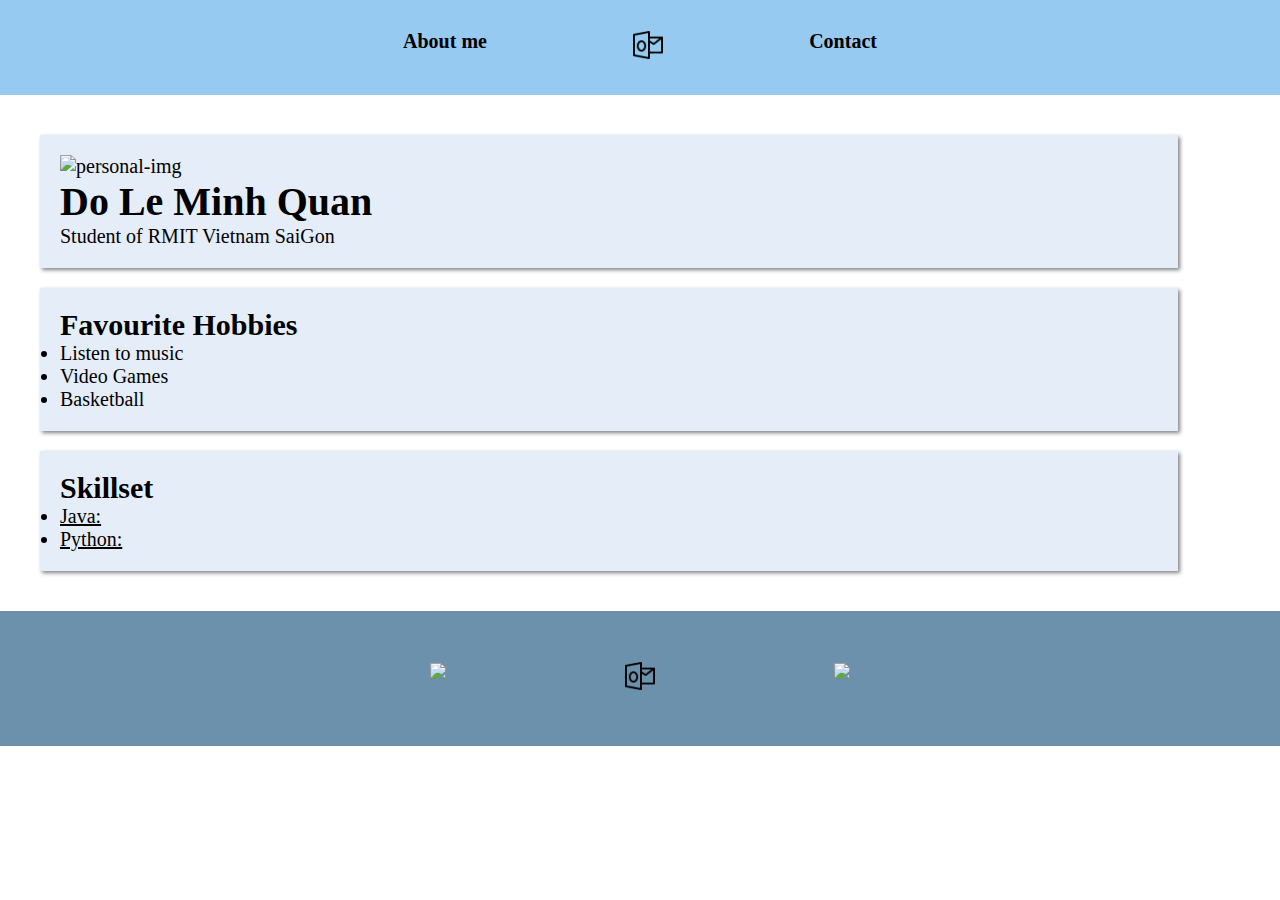
==== index.html @ 625d5fa9 "website" ====
<!DOCTYPE html>
<html lang="en">
<head>
    <meta charset="UTF-8">
    <meta name="viewport" content="width=device-width, initial-scale=1.0">
    <link rel="stylesheet" href="style.css">
    <title>Personal Resume</title>
</head>
<body>
    <header>
        <nav>
            <a href="#">About me</a>
            <a class="logo" href="#"><img src="Image/outlook.png" alt="logo-img"></a>
            <a href="#">Contact</a>
        </nav>
    </header>

    <div class = "containers">
        <div class="content">
            <img src = "" alt = "personal-img" class="personal-img">
            <h1>Do Le Minh Quan</h1>
            <p>Student of RMIT Vietnam SaiGon</p>
        </div>
            
        <div class="content">
            <h2>Favourite Hobbies</h2>
            <ul>
                <li>Listen to music</li>
                <li>Video Games</li>
                <li>Basketball</li>
            </ul>
        </div>

        <div class="content">
            <h2>Skillset</h2>
            <u>
                <li>Java: </li>
                <li>Python: </li>
            </u>
        </div>
    </div>

    <footer>
        <nav>
            <a href = "https://github.com/mnnhQuan" alt="Github account"><img src="image/github.png"></a>
            <a herf = "https://outlook.office365.com/mail/"><img src="Image/outlook.png"></a>
            <a href = "https://www.linkedin.com/in/quan-do-0681302a5/" alt="linkedin account"><img src="image/linkedin.png"></a>
        </nav>
    </footer>
</body>
</html>
---- style.css ----
* {
    margin: 0px;
    padding: 0px;
}

header {
    display: flex;
    padding: 20px;
    background-color: #96CAF1;
    justify-content: center;
}

nav {
    display: flex;
    flex-wrap: wrap;
    flex-direction: row;
    row-gap: 10px;
    justify-content: space-around;
    width: 50%;
}

nav > a {
    text-decoration: none;
    padding: 10px;
    border-radius: 5px;
    color: black;
    font-size: 20px;
    font-weight: 700;
}

nav > a:hover {
    text-decoration: none;
    background-color: #6C91AD;
    color: white;
    padding: 10px;
    border-radius: 5px;
}

.containers {
    font-size: 20px;
    margin: 10px;
    padding: 20px;
    display: flex;
    flex-direction: column;
    justify-content: center;
}

.content {
    width: 90%;
    height: auto;
    background-color: #E5EDF9;
    box-shadow: grey 2px 2px 4px;
    padding: 20px;
    margin: 10px
}

a > img {
    height: 30px;
    width: auto;
}

.personal-img {
    height:200px;
    width: auto;
}

footer {
    padding: 40px;
    background-color: #6C91AD;
    display: flex;
    flex-wrap: wrap;
    justify-content: center;
    align-items: center;
    justify-content: space-around;
}
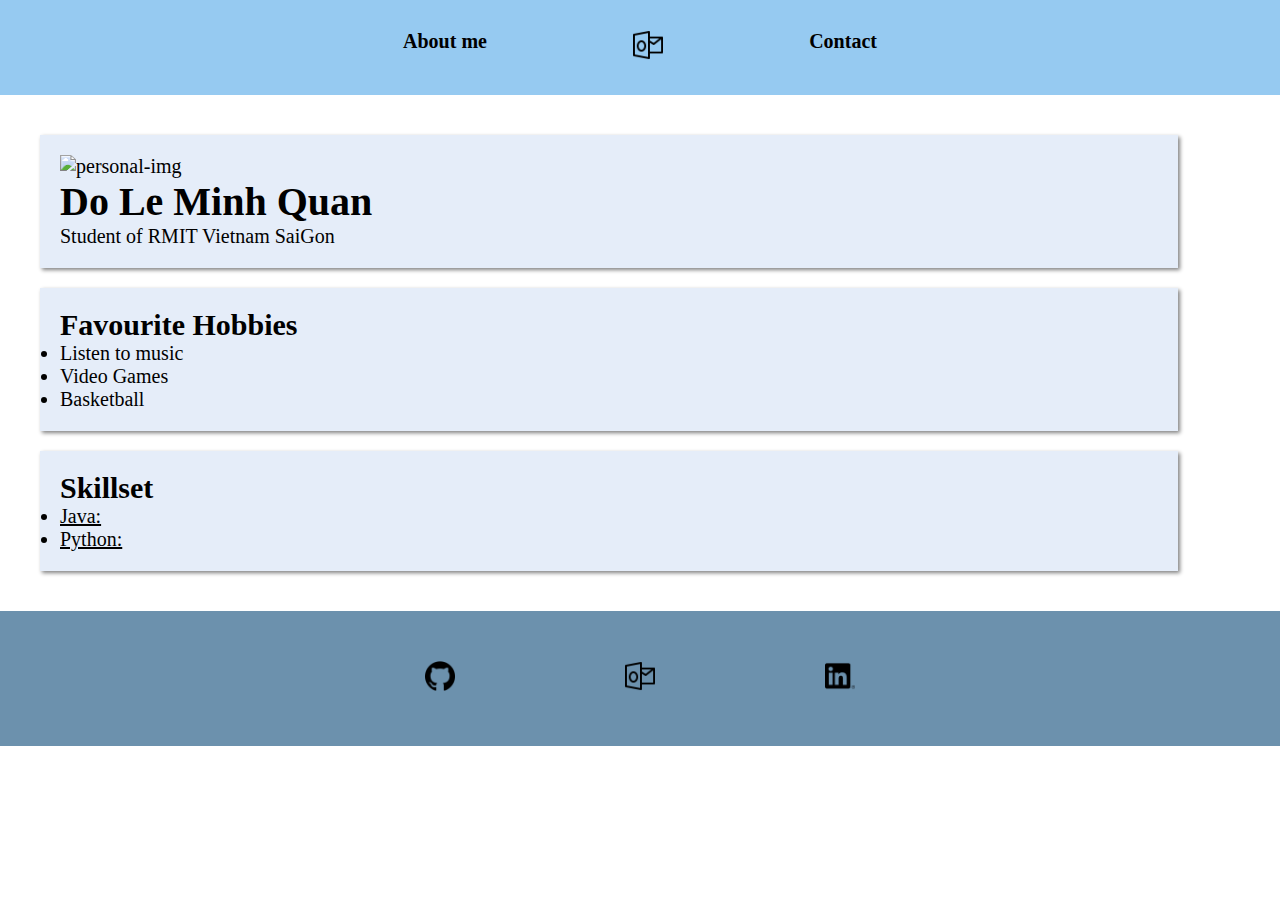
==== commit 36a86688: "Update index.html" ====
--- a/index.html
+++ b/index.html
@@ -42,10 +42,10 @@
 
     <footer>
         <nav>
-            <a href = "https://github.com/mnnhQuan" alt="Github account"><img src="image/github.png"></a>
+            <a href = "https://github.com/mnnhQuan" alt="Github account"><img src="Image/github.png"></a>
             <a herf = "https://outlook.office365.com/mail/"><img src="Image/outlook.png"></a>
-            <a href = "https://www.linkedin.com/in/quan-do-0681302a5/" alt="linkedin account"><img src="image/linkedin.png"></a>
+            <a href = "https://www.linkedin.com/in/quan-do-0681302a5/" alt="linkedin account"><img src="Image/linkedin.png"></a>
         </nav>
     </footer>
 </body>
-</html>+</html>
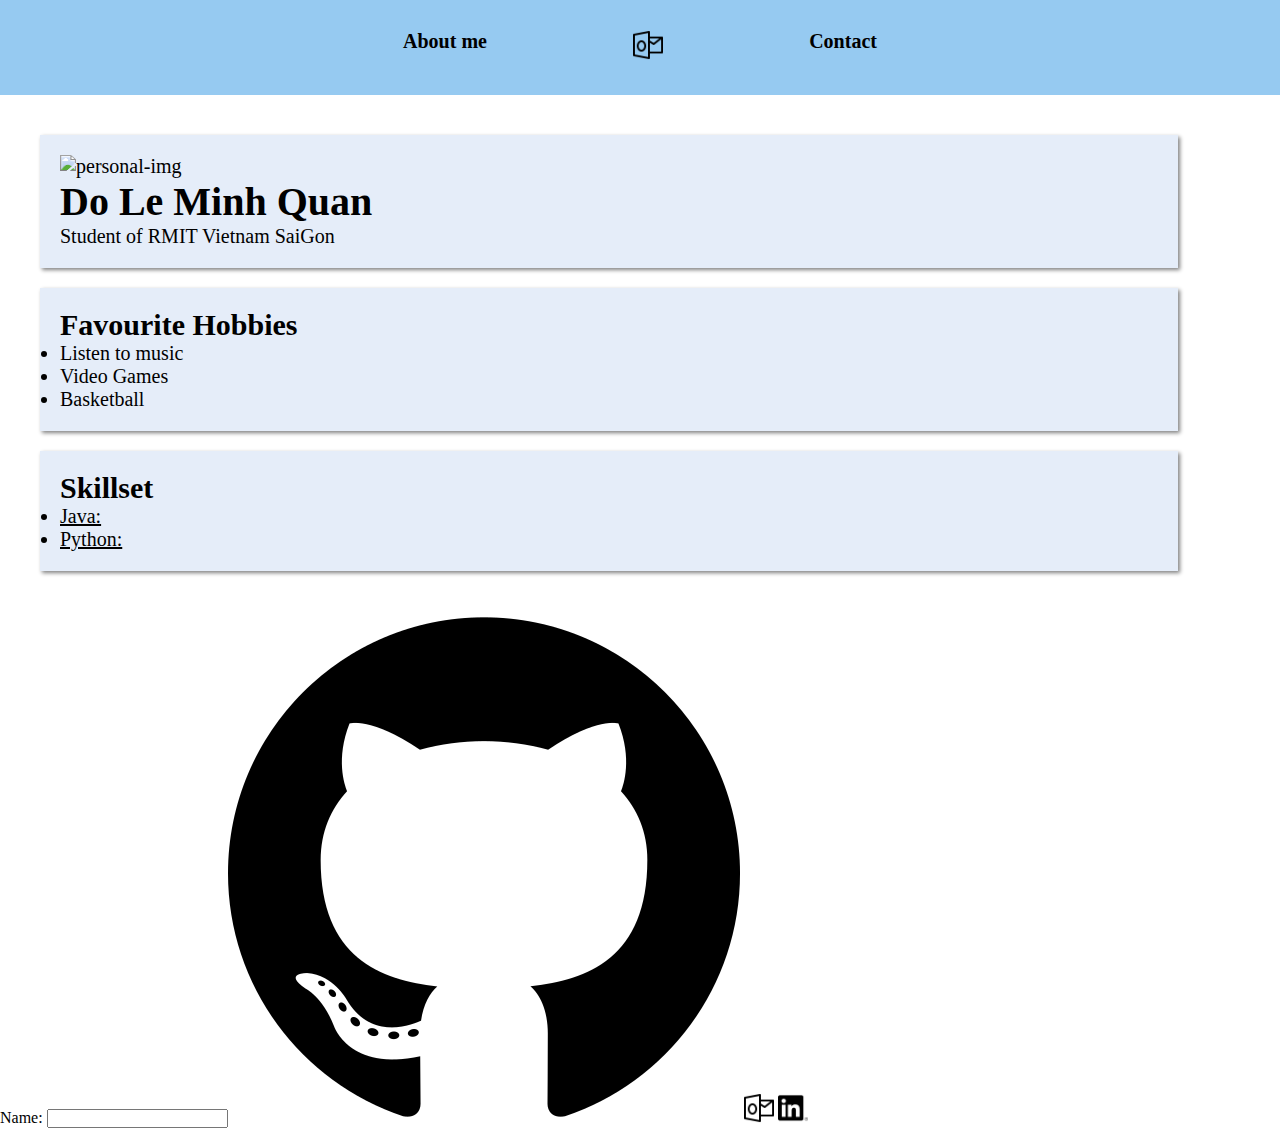
==== commit 5a873903: "login page" ====
--- a/index.html
+++ b/index.html
@@ -40,6 +40,13 @@
         </div>
     </div>
 
+    <div>
+        <form>
+            <label id="name">Name:</label>
+            <input type="text" name="name" id="name>
+        </form>
+    </div>
+
     <footer>
         <nav>
             <a href = "https://github.com/mnnhQuan" alt="Github account"><img src="Image/github.png"></a>
